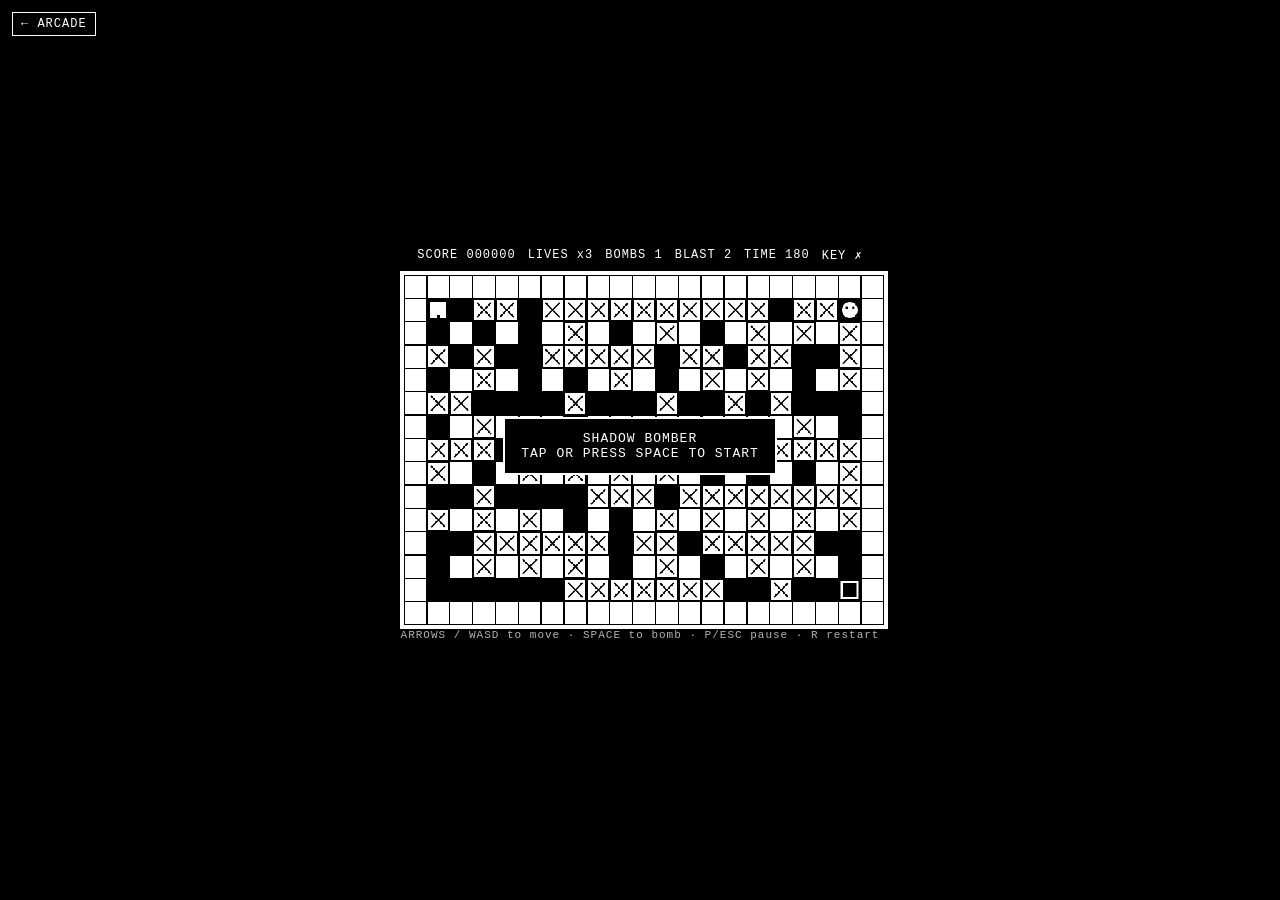
==== 8bitgame/bomber/index.html @ 1b7e0e12 "Add Shadow Bomber game (MVP scope) Monochrome top-down bomber: tile-grid movement, bomb placement wi" ====
<!DOCTYPE html>
<html lang="en">
<head>
  <meta charset="UTF-8">
  <meta name="viewport" content="width=device-width, initial-scale=1, maximum-scale=1, user-scalable=no, viewport-fit=cover">
  <meta name="apple-mobile-web-app-capable" content="yes">
  <meta name="theme-color" content="#000000">
  <title>Shadow Bomber — 8bitgame</title>
  <link rel="stylesheet" href="style.css">
</head>
<body>
  <a id="back-link" href="../index.html">&larr; ARCADE</a>
  <div id="hud">
    <span id="score">SCORE 000000</span>
    <span id="lives">LIVES x3</span>
    <span id="bombs">BOMBS 1</span>
    <span id="blast">BLAST 2</span>
    <span id="time">TIME 180</span>
    <span id="key-status">KEY &#10007;</span>
  </div>
  <div id="game-wrap">
    <canvas id="game" width="672" height="480"></canvas>
    <div id="overlay">
      <p id="overlay-msg">SHADOW BOMBER&#10;TAP OR PRESS SPACE TO START</p>
    </div>
  </div>
  <p id="hint">ARROWS / WASD to move &middot; SPACE to bomb &middot; P/ESC pause &middot; R restart</p>
  <div id="dpad">
    <button id="btn-up" class="dpad-btn dpad-up" aria-label="Up">&#9650;</button>
    <button id="btn-left" class="dpad-btn dpad-left" aria-label="Left">&#9664;</button>
    <button id="btn-bomb" class="dpad-btn dpad-bomb" aria-label="Bomb">&#9679;</button>
    <button id="btn-right" class="dpad-btn dpad-right" aria-label="Right">&#9654;</button>
    <button id="btn-down" class="dpad-btn dpad-down" aria-label="Down">&#9660;</button>
  </div>
  <script src="script.js"></script>
</body>
</html>
---- 8bitgame/bomber/style.css ----
html, body {
  touch-action: none;
  overscroll-behavior: none;
  -webkit-text-size-adjust: 100%;
}

body {
  display: flex;
  flex-direction: column;
  justify-content: center;
  align-items: center;
  min-height: 100vh;
  margin: 0;
  padding: env(safe-area-inset-top) env(safe-area-inset-right) env(safe-area-inset-bottom) env(safe-area-inset-left);
  background: #000;
  color: #fff;
  font-family: 'Courier New', monospace;
  letter-spacing: 1px;
  position: relative;
  -webkit-user-select: none;
  user-select: none;
}

#back-link {
  position: absolute;
  top: 12px;
  left: 12px;
  color: #fff;
  font-size: 12px;
  text-decoration: none;
  border: 1px solid #fff;
  padding: 4px 8px;
}

#hud {
  display: flex;
  flex-wrap: wrap;
  justify-content: center;
  gap: 6px 12px;
  width: min(92vw, 480px);
  margin-bottom: 8px;
  font-size: 12px;
}

#game-wrap {
  position: relative;
  width: min(92vw, 480px);
  aspect-ratio: 672 / 480;
}

#game {
  background: #000;
  border: 4px solid #fff;
  image-rendering: pixelated;
  width: 100%;
  height: 100%;
  display: block;
  touch-action: none;
}

#overlay {
  position: absolute;
  top: 0;
  left: 0;
  width: 100%;
  height: 100%;
  display: flex;
  justify-content: center;
  align-items: center;
  pointer-events: none;
}

#overlay-msg {
  background: #000;
  border: 2px solid #fff;
  padding: 12px 16px;
  font-size: 13px;
  text-align: center;
  white-space: pre-line;
  display: none;
  pointer-events: auto;
  cursor: pointer;
}

#overlay-msg.visible {
  display: block;
}

#hint {
  margin-top: 8px;
  font-size: 11px;
  opacity: 0.7;
  text-align: center;
  padding: 0 12px;
}

#dpad {
  display: grid;
  grid-template-columns: 56px 56px 56px;
  grid-template-rows: 56px 56px 56px;
  gap: 4px;
  margin-top: 16px;
  touch-action: none;
}

.dpad-btn {
  background: #000;
  color: #fff;
  border: 2px solid #fff;
  font-size: 18px;
  display: flex;
  justify-content: center;
  align-items: center;
  -webkit-tap-highlight-color: transparent;
  touch-action: none;
}

.dpad-btn:active {
  background: #fff;
  color: #000;
}

.dpad-up { grid-column: 2; grid-row: 1; }
.dpad-left { grid-column: 1; grid-row: 2; }
.dpad-bomb { grid-column: 2; grid-row: 2; font-size: 22px; }
.dpad-right { grid-column: 3; grid-row: 2; }
.dpad-down { grid-column: 2; grid-row: 3; }

@media (min-width: 700px) {
  #dpad {
    display: none;
  }
}
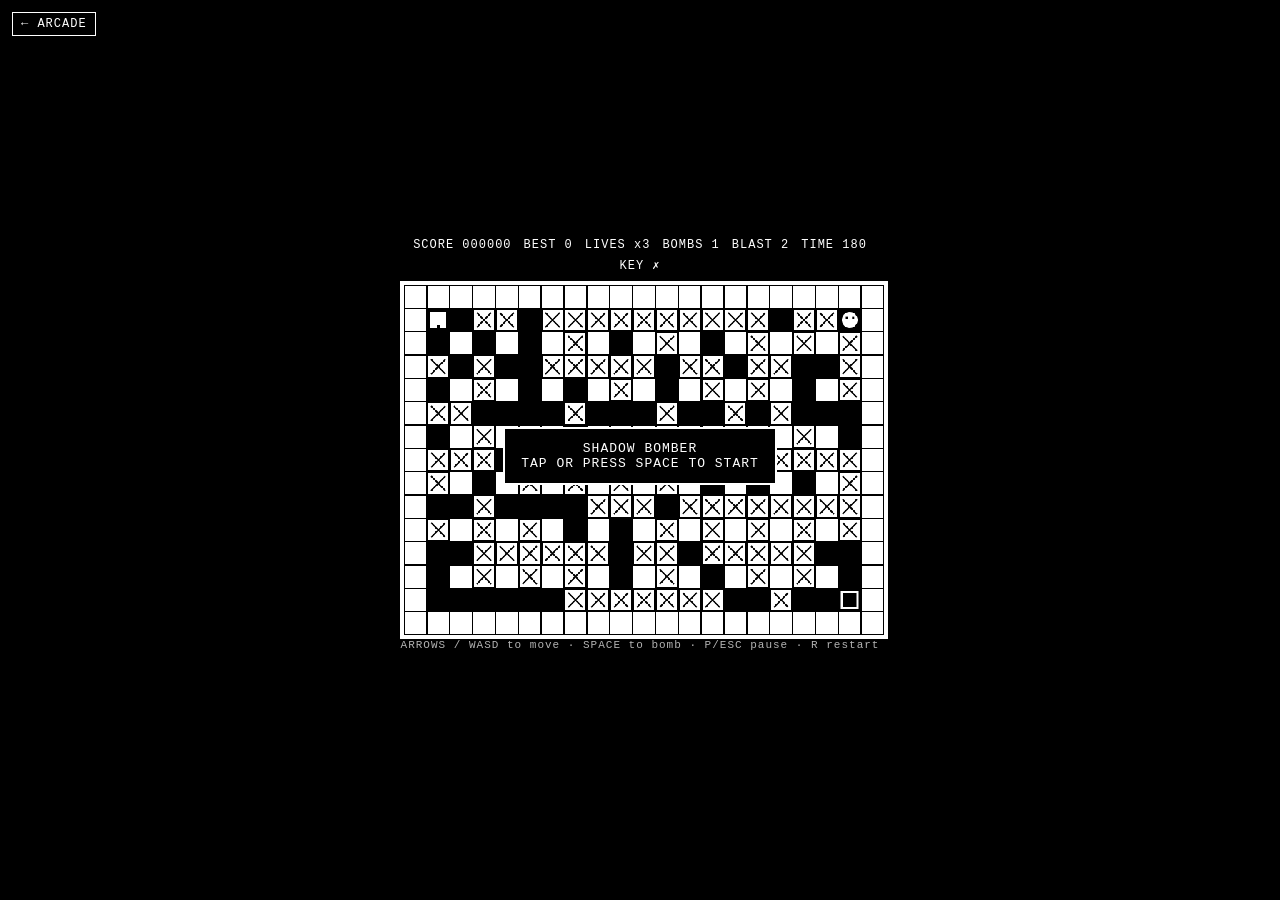
==== commit a658b23f: "Save Bomber high score across sessions Snake and Tetris already persist a best score via localStorag" ====
--- a/8bitgame/bomber/index.html
+++ b/8bitgame/bomber/index.html
@@ -12,6 +12,7 @@
   <a id="back-link" href="../index.html">&larr; ARCADE</a>
   <div id="hud">
     <span id="score">SCORE 000000</span>
+    <span id="highscore">BEST 0</span>
     <span id="lives">LIVES x3</span>
     <span id="bombs">BOMBS 1</span>
     <span id="blast">BLAST 2</span>
